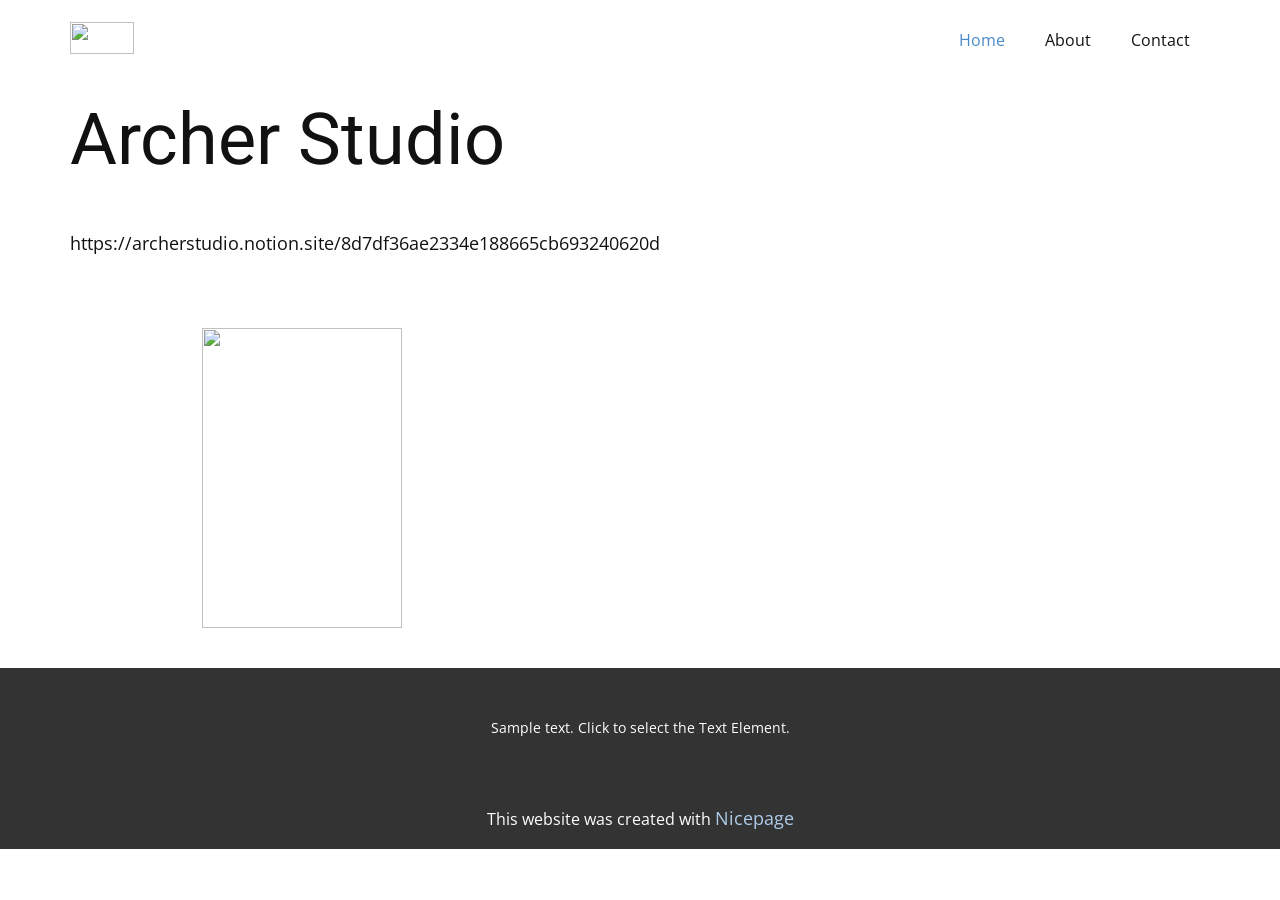
==== index.html @ 0a7aba65 "test" ====
<!DOCTYPE html>
<html style="font-size: 16px;" lang="en"><head>
    <meta name="viewport" content="width=device-width, initial-scale=1.0">
    <meta charset="utf-8">
    <meta name="keywords" content="Archer Studio">
    <meta name="description" content="">
    <title>Home</title>
    <link rel="stylesheet" href="nicepage.css" media="screen">
<link rel="stylesheet" href="index.css" media="screen">
    <script class="u-script" type="text/javascript" src="jquery.js" defer=""></script>
    <script class="u-script" type="text/javascript" src="nicepage.js" defer=""></script>
    <meta name="generator" content="Nicepage 8.4.0, nicepage.com">
    
    
    
    <link id="u-page-google-font" rel="stylesheet" href="https://fonts.googleapis.com/css2?display=swap&amp;family=Roboto:ital,wght@0,100;0,200;0,300;0,400;0,500;0,600;0,700;0,800;0,900;1,100;1,200;1,300;1,400;1,500;1,600;1,700;1,800;1,900&amp;family=Open+Sans:ital,wght@0,300;0,400;0,500;0,600;0,700;0,800;1,300;1,400;1,500;1,600;1,700;1,800">
    <script type="application/ld+json">{
		"@context": "http://schema.org",
		"@type": "Organization",
		"name": "",
		"logo": "images/default-logo.png"
}</script>
    <meta name="theme-color" content="#478ac9">
    <meta property="og:title" content="Home">
    <meta property="og:type" content="website">
  <meta data-intl-tel-input-cdn-path="intlTelInput/"></head>
  <body data-home-page="Home.html" data-home-page-title="Home" data-path-to-root="./" data-include-products="false" class="u-body u-clearfix u-xl-mode" data-lang="en"><header class="u-clearfix u-header u-header" id="header"><div class="u-clearfix u-sheet u-valign-middle u-sheet-1">
        <a href="#" class="u-image u-logo u-image-1">
          <img src="images/default-logo.png" class="u-logo-image u-logo-image-1">
        </a>
        <nav class="u-menu u-menu-one-level u-offcanvas u-menu-1" role="navigation" aria-label="Menu navigation">
          <div class="menu-collapse" style="font-size: 1rem; letter-spacing: 0px;">
            <a class="u-button-style u-custom-left-right-menu-spacing u-custom-padding-bottom u-custom-top-bottom-menu-spacing u-hamburger-link u-nav-link u-text-active-palette-1-base u-text-hover-palette-2-base" href="#" tabindex="-1" aria-label="Open menu" aria-controls="1c15">
              <svg class="u-svg-link" viewBox="0 0 24 24"><use xlink:href="#menu-hamburger"></use></svg>
              <svg class="u-svg-content" version="1.1" id="menu-hamburger" viewBox="0 0 16 16" x="0px" y="0px" xmlns:xlink="http://www.w3.org/1999/xlink" xmlns="http://www.w3.org/2000/svg"><g><rect y="1" width="16" height="2"></rect><rect y="7" width="16" height="2"></rect><rect y="13" width="16" height="2"></rect>
</g></svg>
            </a>
          </div>
          <div class="u-nav-container">
            <ul class="u-nav u-unstyled u-nav-1" role="menubar"><li class="u-nav-item" role="none"><a class="u-button-style u-nav-link u-text-active-palette-1-base u-text-hover-palette-2-base u-nav-link-2" href="./" role="menuitem">Home</a>
</li><li class="u-nav-item" role="none"><a class="u-button-style u-nav-link u-text-active-palette-1-base u-text-hover-palette-2-base u-nav-link-2" href="About.html" role="menuitem">About</a>
</li><li class="u-nav-item" role="none"><a class="u-button-style u-nav-link u-text-active-palette-1-base u-text-hover-palette-2-base u-nav-link-2" href="Contact.html" role="menuitem">Contact</a>
</li></ul>
          </div>
          <div class="u-nav-container-collapse" id="1c15" role="region" aria-label="Menu panel">
            <div class="u-black u-container-style u-inner-container-layout u-opacity u-opacity-95 u-sidenav">
              <div class="u-inner-container-layout u-sidenav-overflow">
                <div class="u-menu-close" tabindex="-1" aria-label="Close menu"></div>
                <ul class="u-align-center u-nav u-popupmenu-items u-unstyled u-nav-2"><li class="u-nav-item"><a class="u-button-style u-nav-link" href="./">Home</a>
</li><li class="u-nav-item"><a class="u-button-style u-nav-link" href="About.html">About</a>
</li><li class="u-nav-item"><a class="u-button-style u-nav-link" href="Contact.html">Contact</a>
</li></ul>
              </div>
            </div>
            <div class="u-black u-menu-overlay u-opacity u-opacity-70"></div>
          </div>
        </nav>
      </div></header>
    <section class="u-clearfix u-section-1" id="block-1">
      <div class="u-clearfix u-sheet u-sheet-1">
        <h1 class="u-text u-text-default u-text-1">Archer Studio</h1>
        <div class="u-clearfix u-custom-html u-expanded-width u-custom-html-1">
          <style></style>
          <p>https://archerstudio.notion.site/8d7df36ae2334e188665cb693240620d</p>
        </div>
        <img class="u-image u-image-default u-image-1" src="images/photo-1774364615366-848e3ca163c5.jpeg" alt="" data-image-width="853" data-image-height="1280" data-href="https://archerstudio.notion.site/8d7df36ae2334e188665cb693240620d" title="test">
      </div>
    </section>
    
    
    
    <footer class="u-align-center u-clearfix u-container-align-center u-footer u-grey-80 u-footer" id="footer"><div class="u-clearfix u-sheet u-sheet-1">
        <p class="u-small-text u-text u-text-variant u-text-1">Sample text. Click to select the Text Element.</p>
      </div></footer>
    <section class="u-backlink u-clearfix u-grey-80"> This website was created with <a href="https://nicepage.com">Nicepage</a>
    </section>
  
</body></html>
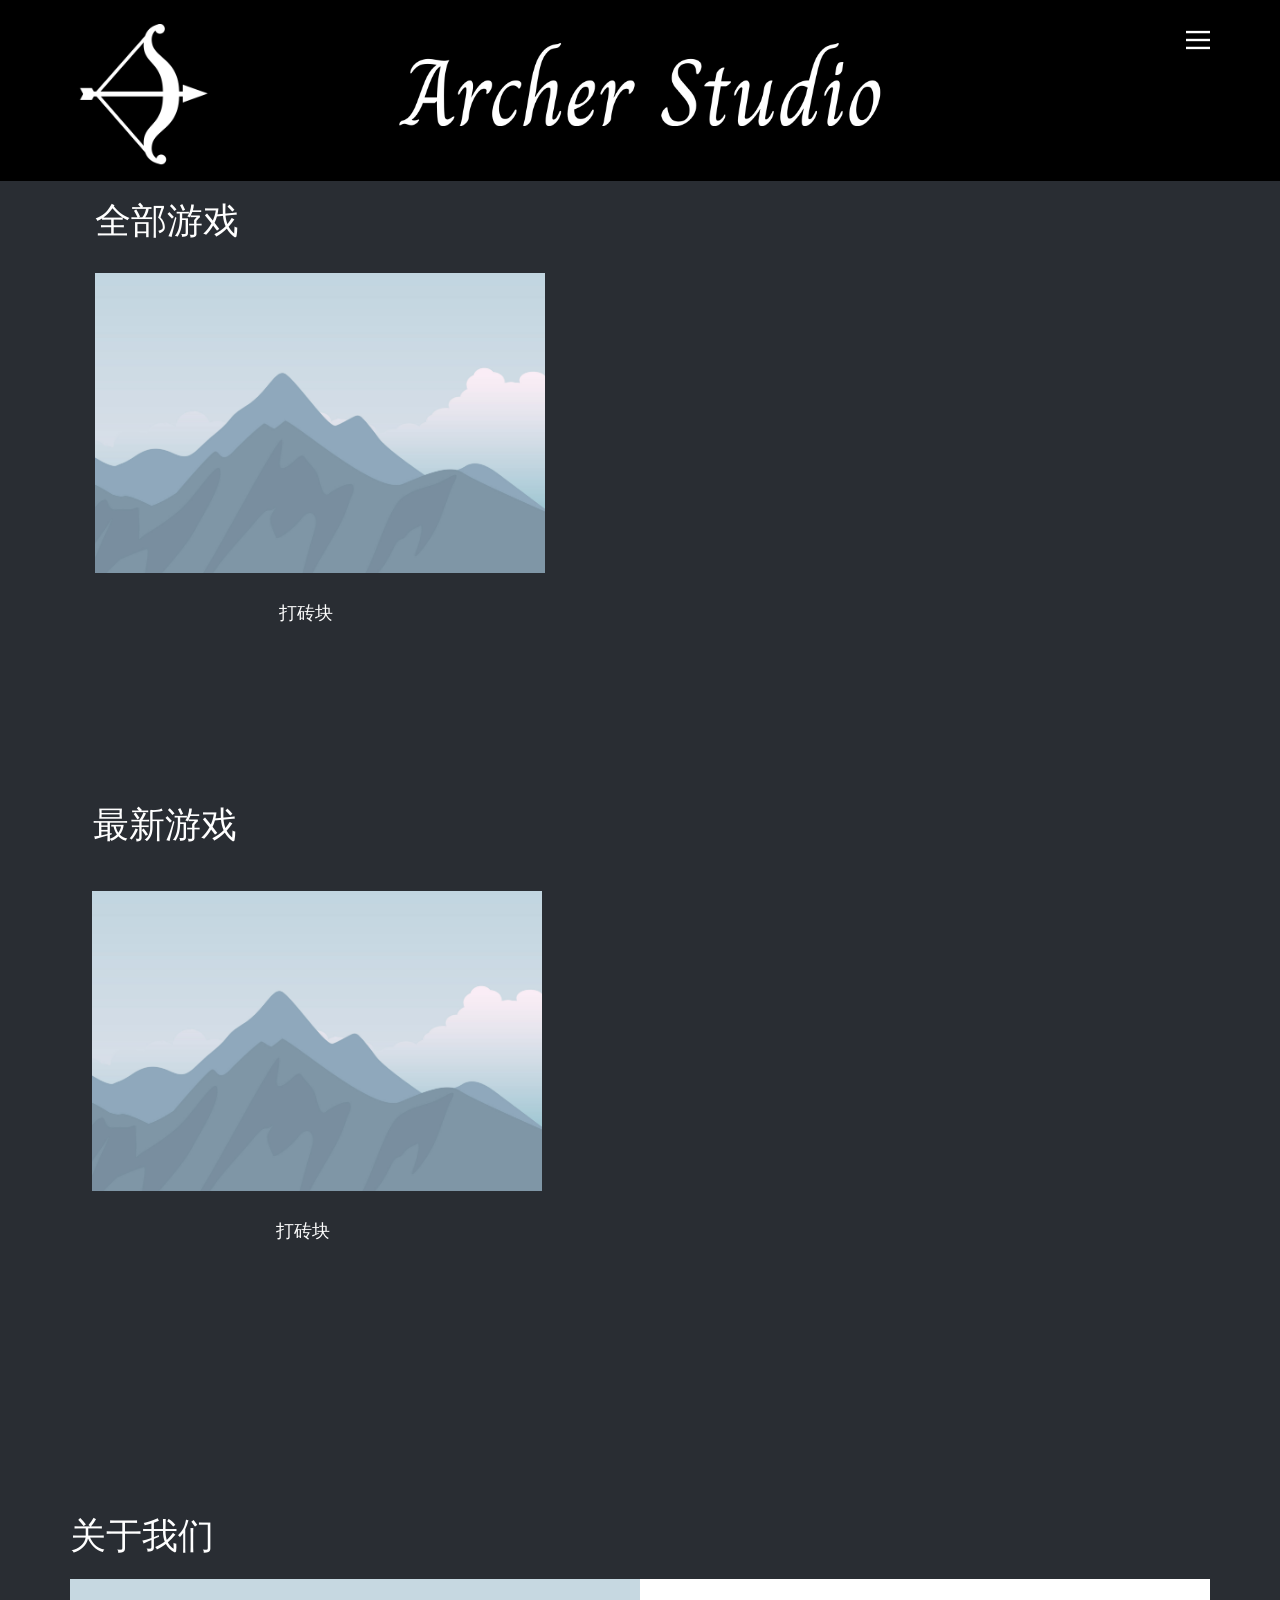
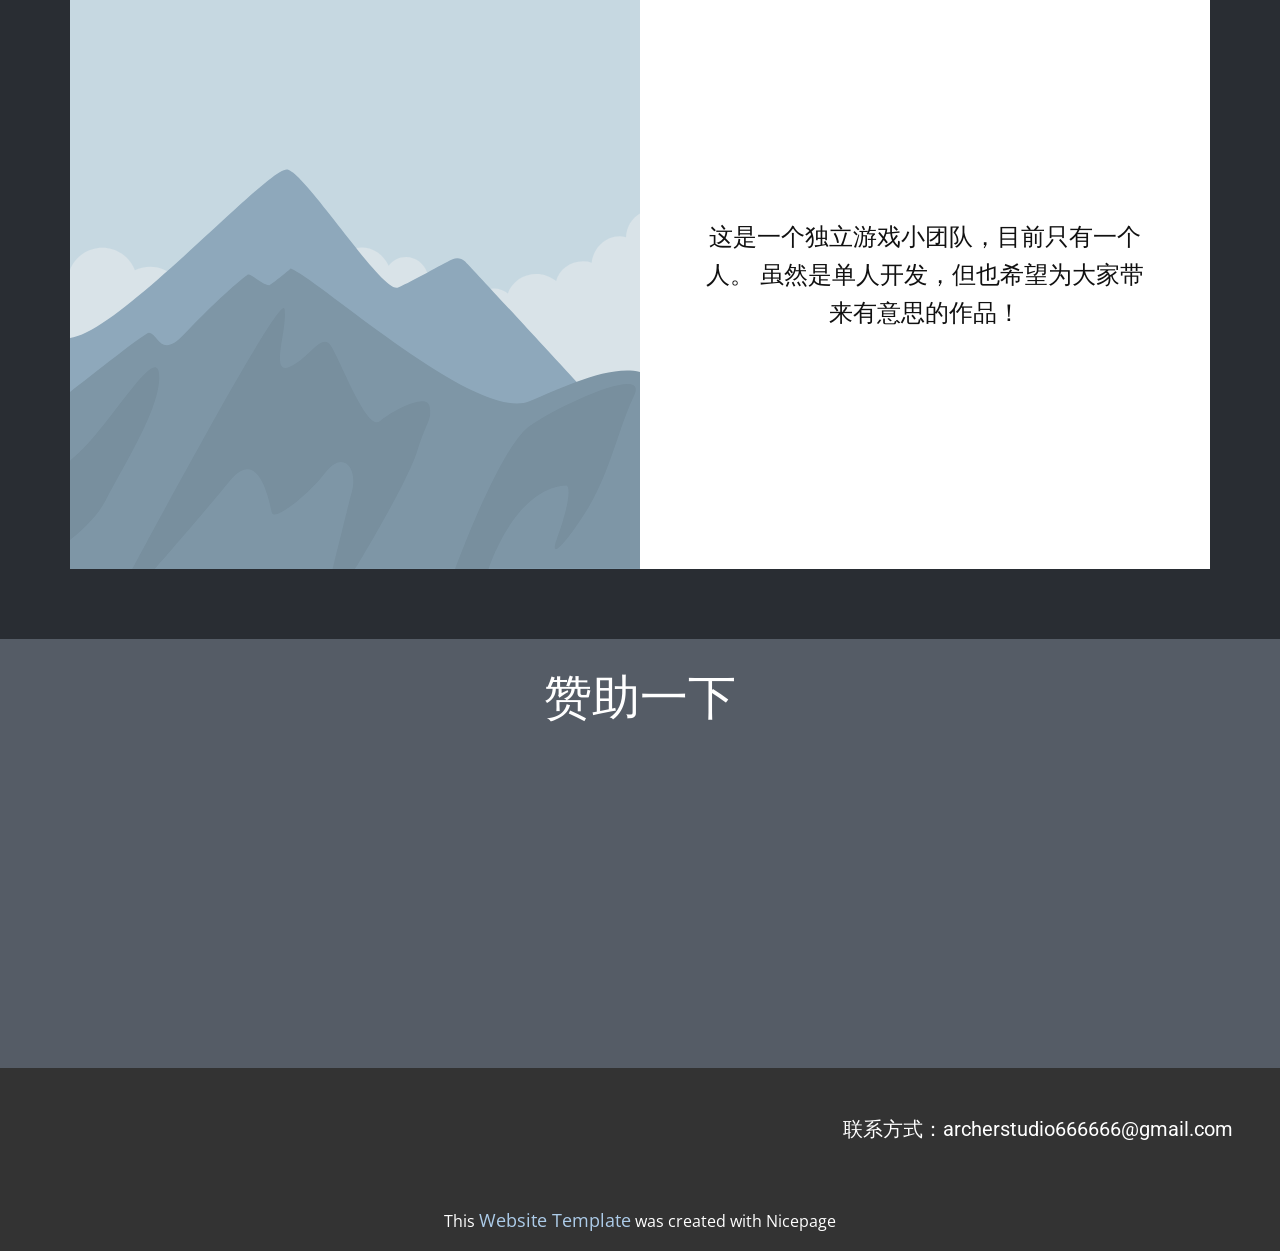
==== commit db32cdbd: "test2" ====
--- a/index.html
+++ b/index.html
@@ -2,7 +2,7 @@
 <html style="font-size: 16px;" lang="en"><head>
     <meta name="viewport" content="width=device-width, initial-scale=1.0">
     <meta charset="utf-8">
-    <meta name="keywords" content="Archer Studio">
+    <meta name="keywords" content="Our Projects, ​Our Latest Projects, Our Projects, ​Let’s Start a Project!">
     <meta name="description" content="">
     <title>Home</title>
     <link rel="stylesheet" href="nicepage.css" media="screen">
@@ -13,39 +13,38 @@
     
     
     
+    
+    
+    
     <link id="u-page-google-font" rel="stylesheet" href="https://fonts.googleapis.com/css2?display=swap&amp;family=Roboto:ital,wght@0,100;0,200;0,300;0,400;0,500;0,600;0,700;0,800;0,900;1,100;1,200;1,300;1,400;1,500;1,600;1,700;1,800;1,900&amp;family=Open+Sans:ital,wght@0,300;0,400;0,500;0,600;0,700;0,800;1,300;1,400;1,500;1,600;1,700;1,800">
     <script type="application/ld+json">{
 		"@context": "http://schema.org",
 		"@type": "Organization",
-		"name": "",
-		"logo": "images/default-logo.png"
+		"name": ""
 }</script>
     <meta name="theme-color" content="#478ac9">
     <meta property="og:title" content="Home">
     <meta property="og:type" content="website">
   <meta data-intl-tel-input-cdn-path="intlTelInput/"></head>
-  <body data-home-page="Home.html" data-home-page-title="Home" data-path-to-root="./" data-include-products="false" class="u-body u-clearfix u-xl-mode" data-lang="en"><header class="u-clearfix u-header u-header" id="header"><div class="u-clearfix u-sheet u-valign-middle u-sheet-1">
-        <a href="#" class="u-image u-logo u-image-1">
-          <img src="images/default-logo.png" class="u-logo-image u-logo-image-1">
-        </a>
-        <nav class="u-menu u-menu-one-level u-offcanvas u-menu-1" role="navigation" aria-label="Menu navigation">
-          <div class="menu-collapse" style="font-size: 1rem; letter-spacing: 0px;">
-            <a class="u-button-style u-custom-left-right-menu-spacing u-custom-padding-bottom u-custom-top-bottom-menu-spacing u-hamburger-link u-nav-link u-text-active-palette-1-base u-text-hover-palette-2-base" href="#" tabindex="-1" aria-label="Open menu" aria-controls="1c15">
-              <svg class="u-svg-link" viewBox="0 0 24 24"><use xlink:href="#menu-hamburger"></use></svg>
-              <svg class="u-svg-content" version="1.1" id="menu-hamburger" viewBox="0 0 16 16" x="0px" y="0px" xmlns:xlink="http://www.w3.org/1999/xlink" xmlns="http://www.w3.org/2000/svg"><g><rect y="1" width="16" height="2"></rect><rect y="7" width="16" height="2"></rect><rect y="13" width="16" height="2"></rect>
-</g></svg>
+  <body data-home-page="Home.html" data-home-page-title="Home" data-path-to-root="./" data-include-products="false" class="u-body u-clearfix u-xl-mode" data-lang="en"><header class="u-black u-clearfix u-header u-header" id="header"><div class="u-clearfix u-sheet u-sheet-1">
+        <nav class="u-align-left u-menu u-menu-one-level u-offcanvas u-menu-1" data-responsive-from="XL" role="navigation">
+          <div class="menu-collapse" style="font-size: 1rem;">
+            <a class="u-button-style u-custom-border u-nav-link" href="#" style="padding: 4px 0px; font-size: calc(1em + 8px);" tabindex="-1" aria-label="Open menu" aria-controls="01be">
+              <svg class="u-svg-link" preserveAspectRatio="xMidYMin slice" viewBox="0 0 302 302" style=""><use xlink:href="#svg-8a8f"></use></svg>
+              <svg xmlns="http://www.w3.org/2000/svg" xmlns:xlink="http://www.w3.org/1999/xlink" version="1.1" id="svg-8a8f" x="0px" y="0px" viewBox="0 0 302 302" style="enable-background:new 0 0 302 302;" xml:space="preserve" class="u-svg-content"><g><rect y="36" width="302" height="30"></rect><rect y="236" width="302" height="30"></rect><rect y="136" width="302" height="30"></rect>
+</g><g></g><g></g><g></g><g></g><g></g><g></g><g></g><g></g><g></g><g></g><g></g><g></g><g></g><g></g><g></g></svg>
             </a>
           </div>
-          <div class="u-nav-container">
-            <ul class="u-nav u-unstyled u-nav-1" role="menubar"><li class="u-nav-item" role="none"><a class="u-button-style u-nav-link u-text-active-palette-1-base u-text-hover-palette-2-base u-nav-link-2" href="./" role="menuitem">Home</a>
-</li><li class="u-nav-item" role="none"><a class="u-button-style u-nav-link u-text-active-palette-1-base u-text-hover-palette-2-base u-nav-link-2" href="About.html" role="menuitem">About</a>
-</li><li class="u-nav-item" role="none"><a class="u-button-style u-nav-link u-text-active-palette-1-base u-text-hover-palette-2-base u-nav-link-2" href="Contact.html" role="menuitem">Contact</a>
+          <div class="u-custom-menu u-nav-container">
+            <ul role="menubar" class="u-nav u-unstyled u-nav-1"><li role="none" class="u-nav-item"><a role="menuitem" class="u-border-0 u-button-style u-nav-link u-nav-link-2" href="./">Home</a>
+</li><li role="none" class="u-nav-item"><a role="menuitem" class="u-border-0 u-button-style u-nav-link u-nav-link-2" href="About.html">About</a>
+</li><li role="none" class="u-nav-item"><a role="menuitem" class="u-border-0 u-button-style u-nav-link u-nav-link-2" href="Contact.html">Contact</a>
 </li></ul>
           </div>
-          <div class="u-nav-container-collapse" id="1c15" role="region" aria-label="Menu panel">
-            <div class="u-black u-container-style u-inner-container-layout u-opacity u-opacity-95 u-sidenav">
+          <div class="u-custom-menu u-nav-container-collapse" id="01be" role="region" aria-label="Menu panel">
+            <div class="u-align-center u-black u-container-align-center u-container-style u-inner-container-layout u-opacity u-opacity-95 u-sidenav">
               <div class="u-inner-container-layout u-sidenav-overflow">
-                <div class="u-menu-close" tabindex="-1" aria-label="Close menu"></div>
+                <div class="u-menu-close u-menu-close-1" tabindex="-1" aria-label="Close menu"></div>
                 <ul class="u-align-center u-nav u-popupmenu-items u-unstyled u-nav-2"><li class="u-nav-item"><a class="u-button-style u-nav-link" href="./">Home</a>
 </li><li class="u-nav-item"><a class="u-button-style u-nav-link" href="About.html">About</a>
 </li><li class="u-nav-item"><a class="u-button-style u-nav-link" href="Contact.html">Contact</a>
@@ -55,24 +54,55 @@
             <div class="u-black u-menu-overlay u-opacity u-opacity-70"></div>
           </div>
         </nav>
-      </div></header>
-    <section class="u-clearfix u-section-1" id="block-1">
+        <img class="u-image u-image-default u-image-1" src="images/PixPin_2026-04-14_09-25-35.png" alt="" data-image-width="997" data-image-height="162">
+        <img class="u-image u-image-default u-preserve-proportions u-image-2" src="images/PixPin_2026-04-14_09-28-39.png" alt="" data-image-width="400" data-image-height="400">
+      </div></header> 
+    <section class="u-clearfix u-palette-5-dark-3 u-section-1" id="block-3">
       <div class="u-clearfix u-sheet u-sheet-1">
-        <h1 class="u-text u-text-default u-text-1">Archer Studio</h1>
-        <div class="u-clearfix u-custom-html u-expanded-width u-custom-html-1">
-          <style></style>
-          <p>https://archerstudio.notion.site/8d7df36ae2334e188665cb693240620d</p>
+        <h3 class="u-align-center u-text u-text-default u-text-1">全部游戏</h3>
+        <img class="u-image u-image-default u-image-1" src="images/default-image.jpg" alt="" data-image-width="2000" data-image-height="1333">
+        <p class="u-align-center u-text u-text-default u-text-2">打砖块</p>
+      </div>
+    </section>
+    <section class="u-align-center u-clearfix u-palette-5-dark-3 u-section-2" id="block-2">
+      <div class="u-clearfix u-sheet u-sheet-1">
+        <h3 class="u-text u-text-default u-text-1">最新游戏</h3>
+        <img class="u-image u-image-default u-image-1" src="images/default-image.jpg" alt="" data-image-width="2000" data-image-height="1333">
+        <p class="u-align-center u-text u-text-default u-text-2">打砖块</p>
+      </div>
+    </section>
+    <section class="u-clearfix u-palette-5-dark-3 u-section-3" id="block-4">
+      <div class="u-clearfix u-sheet u-sheet-1">
+        <h3 class="u-text u-text-default u-text-1">关于我们 </h3>
+        <div class="data-layout-selected u-clearfix u-expanded-width u-gutter-0 u-layout-wrap u-layout-wrap-1">
+          <div class="u-layout" style="">
+            <div class="u-layout-row" style="">
+              <div class="u-align-left u-container-align-left u-container-style u-image u-layout-cell u-left-cell u-size-30 u-size-xs-60 u-image-1" src="" data-image-width="2000" data-image-height="1333">
+                <div class="u-container-layout u-valign-middle u-container-layout-1" src=""></div>
+              </div>
+              <div class="u-align-left u-container-align-center u-container-align-left u-container-style u-layout-cell u-right-cell u-size-30 u-size-xs-60 u-white u-layout-cell-2">
+                <div class="u-container-layout u-valign-middle u-container-layout-2">
+                  <p class="u-align-center u-large-text u-text u-text-variant u-text-2"> 这是一个独立游戏小团队，目前只有一个人。
+虽然是单人开发，但也希望为大家带来有意思的作品！ </p>
+                </div>
+              </div>
+            </div>
+          </div>
         </div>
-        <img class="u-image u-image-default u-image-1" src="images/photo-1774364615366-848e3ca163c5.jpeg" alt="" data-image-width="853" data-image-height="1280" data-href="https://archerstudio.notion.site/8d7df36ae2334e188665cb693240620d" title="test">
+      </div>
+    </section>
+    <section class="u-clearfix u-container-align-center-lg u-container-align-center-xl u-palette-5-dark-2 u-section-4" id="block-5">
+      <div class="u-clearfix u-sheet u-valign-middle-lg u-valign-middle-md u-valign-middle-sm u-valign-middle-xs u-sheet-1">
+        <h2 class="u-align-center u-text u-text-default u-text-1">赞助一下</h2>
       </div>
     </section>
     
     
     
-    <footer class="u-align-center u-clearfix u-container-align-center u-footer u-grey-80 u-footer" id="footer"><div class="u-clearfix u-sheet u-sheet-1">
-        <p class="u-small-text u-text u-text-variant u-text-1">Sample text. Click to select the Text Element.</p>
+    <footer class="u-align-center u-clearfix u-footer u-grey-80 u-footer" id="footer"><div class="u-clearfix u-sheet u-valign-middle-xl u-sheet-1">
+        <h5 class="u-text u-text-1">联系方式：archerstudio666666@gmail.com</h5>
       </div></footer>
-    <section class="u-backlink u-clearfix u-grey-80"> This website was created with <a href="https://nicepage.com">Nicepage</a>
+    <section class="u-backlink u-clearfix u-grey-80"> This <a href="https://nicepage.com/website-templates">Website Template</a> was created with Nicepage 
     </section>
   
 </body></html>
--- a/nicepage.css
+++ b/nicepage.css
@@ -46264,70 +46264,141 @@
 }
 
 .u-header .u-sheet-1 {
-  min-height: 80px;
-}
-
-.u-header .u-image-1 {
-  width: 64px;
-  height: 32px;
-  margin: 22px auto 0 0;
-}
-
-.u-header .u-logo-image-1 {
-  width: 100%;
-  height: 100%;
+  min-height: 180px;
 }
 
 .u-header .u-menu-1 {
-  margin: -32px 0 22px auto;
+  margin: 24px 0 0 auto;
 }
 
 .u-header .u-nav-1 {
   font-size: 1rem;
-  letter-spacing: 0px;
 }
 
 .u-header .u-nav-link-2 {
   padding: 10px 20px;
 }
 
+.u-header .u-menu-close-1 {
+  white-space: nowrap;
+  height: 24px;
+  min-height: 16px;
+  width: 111px;
+  min-width: 68px;
+  margin: -28px calc(((100% - 1140px) / 2)  + 67px) 60px auto;
+}
+
 .u-header .u-nav-2 {
-  font-size: 1.25rem;
+  font-size: 1rem;
+}
+
+.u-header .u-image-1 {
+  width: 560px;
+  height: 112px;
+  margin: -26px auto 0;
+}
+
+.u-header .u-image-2 {
+  width: 169px;
+  height: 169px;
+  margin: -140px auto 10px -3px;
 }
 @media (max-width: 1199px) {
-  .u-header .u-menu-1 {
-    width: auto;
-  }
-}
+  .u-header .u-menu-close-1 {
+    width: 111px;
+    margin-top: -28px;
+    margin-right: calc(((100% - 940px) / 2) + 67px);
+  }
 
+  .u-header .u-image-1 {
+    margin-top: -26px;
+  }
 
+  .u-header .u-image-2 {
+    margin-top: -140px;
+    margin-left: -3px;
+  }
+}
+@media (max-width: 991px) {
+  .u-header .u-menu-close-1 {
+    margin-right: calc(((100% - 720px) / 2) + 67px);
+  }
+}
+@media (max-width: 767px) {
+  .u-header .u-sheet-1 {
+    min-height: 176px;
+  }
 
+  .u-header .u-menu-close-1 {
+    margin-right: calc(((100% - 540px) / 2) + 67px);
+  }
+
+  .u-header .u-image-1 {
+    width: 540px;
+    height: 108px;
+  }
+
+  .u-header .u-image-2 {
+    margin-top: -136px;
+  }
+}
+@media (max-width: 575px) {
+  .u-header .u-sheet-1 {
+    min-height: 136px;
+  }
+
+  .u-header .u-menu-close-1 {
+    margin-right: calc(((100% - 340px) / 2) + 67px);
+  }
+
+  .u-header .u-image-1 {
+    width: 340px;
+    height: 68px;
+  }
+
+  .u-header .u-image-2 {
+    margin-top: -96px;
+  }
+}
  .u-footer {
   background-image: none;
 }
 
 .u-footer .u-sheet-1 {
-  min-height: 120px;
+  min-height: 122px;
 }
 
 .u-footer .u-text-1 {
-  width: 417px;
-  margin: 49px auto;
+  margin: 49px -36px 49px 759px;
 }
 @media (max-width: 1199px) {
   .u-footer .u-sheet-1 {
     min-height: 99px;
   }
+
+  .u-footer .u-text-1 {
+    width: 417px;
+    margin-left: 559px;
+    margin-right: -36px;
+  }
 }
 @media (max-width: 991px) {
   .u-footer .u-sheet-1 {
     min-height: 76px;
   }
+
+  .u-footer .u-text-1 {
+    margin-left: 339px;
+  }
 }
 @media (max-width: 767px) {
   .u-footer .u-sheet-1 {
     min-height: 57px;
   }
+
+  .u-footer .u-text-1 {
+    margin-left: 159px;
+  }
 }
 @media (max-width: 575px) {
   .u-footer .u-sheet-1 {
@@ -46336,6 +46407,8 @@
 
   .u-footer .u-text-1 {
     width: 340px;
+    margin-left: 0;
+    margin-right: 0;
   }
 }
 
--- a/index.css
+++ b/index.css
@@ -1,18 +1,213 @@
+ .u-section-1 {
+  background-image: none;
+}
+
 .u-section-1 .u-sheet-1 {
-  min-height: 588px;
+  min-height: 593px;
 }
 
 .u-section-1 .u-text-1 {
-  margin-bottom: 0;
-}
-
-.u-section-1 .u-custom-html-1 {
-  margin-top: 30px;
-  margin-bottom: 0;
+  margin: 19px auto 0 25px;
 }
 
 .u-section-1 .u-image-1 {
-  width: 200px;
+  width: 450px;
   height: 300px;
-  margin: 50px auto 40px 132px;
+  margin: 30px auto 0 25px;
+}
+
+.u-section-1 .u-text-2 {
+  margin: 25px auto 60px 209px;
+}
+
+@media (max-width: 767px) {
+  .u-section-1 .u-text-2 {
+    margin-left: 157px;
+  }
+}
+
+@media (max-width: 575px) {
+  .u-section-1 .u-sheet-1 {
+    min-height: 520px;
+  }
+
+  .u-section-1 .u-image-1 {
+    width: 340px;
+    height: 227px;
+  }
+
+  .u-section-1 .u-text-2 {
+    margin-left: 99px;
+  }
+} .u-section-2 {
+  background-image: none;
+}
+
+.u-section-2 .u-sheet-1 {
+  min-height: 722px;
+}
+
+.u-section-2 .u-text-1 {
+  margin: 30px auto 0 23px;
+}
+
+.u-section-2 .u-image-1 {
+  width: 450px;
+  height: 300px;
+  margin: 44px auto 0 22px;
+}
+
+.u-section-2 .u-text-2 {
+  margin: 25px 879px 60px 206px;
+}
+
+@media (max-width: 1199px) {
+   .u-section-2 {
+    min-height: 722px;
+  }
+
+  .u-section-2 .u-text-2 {
+    margin-right: 725px;
+  }
+}
+
+@media (max-width: 991px) {
+  .u-section-2 .u-text-2 {
+    margin-right: 555px;
+  }
+}
+
+@media (max-width: 767px) {
+  .u-section-2 .u-text-2 {
+    margin-right: 416px;
+    margin-left: 155px;
+  }
+}
+
+@media (max-width: 575px) {
+  .u-section-2 .u-sheet-1 {
+    min-height: 649px;
+  }
+
+  .u-section-2 .u-image-1 {
+    width: 340px;
+    height: 227px;
+    margin-left: 0;
+  }
+
+  .u-section-2 .u-text-2 {
+    margin-right: 262px;
+    margin-left: 98px;
+  }
+}.u-section-3 .u-sheet-1 {
+  min-height: 743px;
+}
+
+.u-section-3 .u-text-1 {
+  margin: 19px auto 0 0;
+}
+
+.u-section-3 .u-layout-wrap-1 {
+  margin: 21px 0 60px;
+}
+
+.u-section-3 .u-image-1 {
+  min-height: 590px;
+  background-image: url("[data-uri]");
+  background-position: 50% 50%;
+}
+
+.u-section-3 .u-container-layout-1 {
+  padding: 30px 60px;
+}
+
+.u-section-3 .u-layout-cell-2 {
+  min-height: 590px;
+}
+
+.u-section-3 .u-container-layout-2 {
+  padding: 30px 60px;
+}
+
+.u-section-3 .u-text-2 {
+  margin: 0;
+}
+
+@media (max-width: 1199px) {
+  .u-section-3 .u-sheet-1 {
+    min-height: 639px;
+  }
+
+  .u-section-3 .u-layout-wrap-1 {
+    margin-right: initial;
+    margin-left: initial;
+  }
+
+  .u-section-3 .u-image-1 {
+    min-height: 486px;
+  }
+
+  .u-section-3 .u-layout-cell-2 {
+    min-height: 486px;
+  }
+}
+
+@media (max-width: 991px) {
+  .u-section-3 .u-sheet-1 {
+    min-height: 525px;
+  }
+
+  .u-section-3 .u-image-1 {
+    min-height: 372px;
+  }
+
+  .u-section-3 .u-container-layout-1 {
+    padding-left: 30px;
+    padding-right: 30px;
+  }
+
+  .u-section-3 .u-layout-cell-2 {
+    min-height: 100px;
+  }
+
+  .u-section-3 .u-container-layout-2 {
+    padding-left: 30px;
+    padding-right: 30px;
+  }
+}
+
+@media (max-width: 767px) {
+  .u-section-3 .u-sheet-1 {
+    min-height: 811px;
+  }
+
+  .u-section-3 .u-image-1 {
+    min-height: 558px;
+  }
+
+  .u-section-3 .u-container-layout-1 {
+    padding-left: 10px;
+    padding-right: 10px;
+  }
+
+  .u-section-3 .u-container-layout-2 {
+    padding-left: 10px;
+    padding-right: 10px;
+  }
+}
+
+@media (max-width: 575px) {
+  .u-section-3 .u-sheet-1 {
+    min-height: 604px;
+  }
+
+  .u-section-3 .u-image-1 {
+    min-height: 351px;
+  }
+}.u-section-4 .u-sheet-1 {
+  min-height: 429px;
+}
+
+.u-section-4 .u-text-1 {
+  margin: 33px auto 60px;
 }
